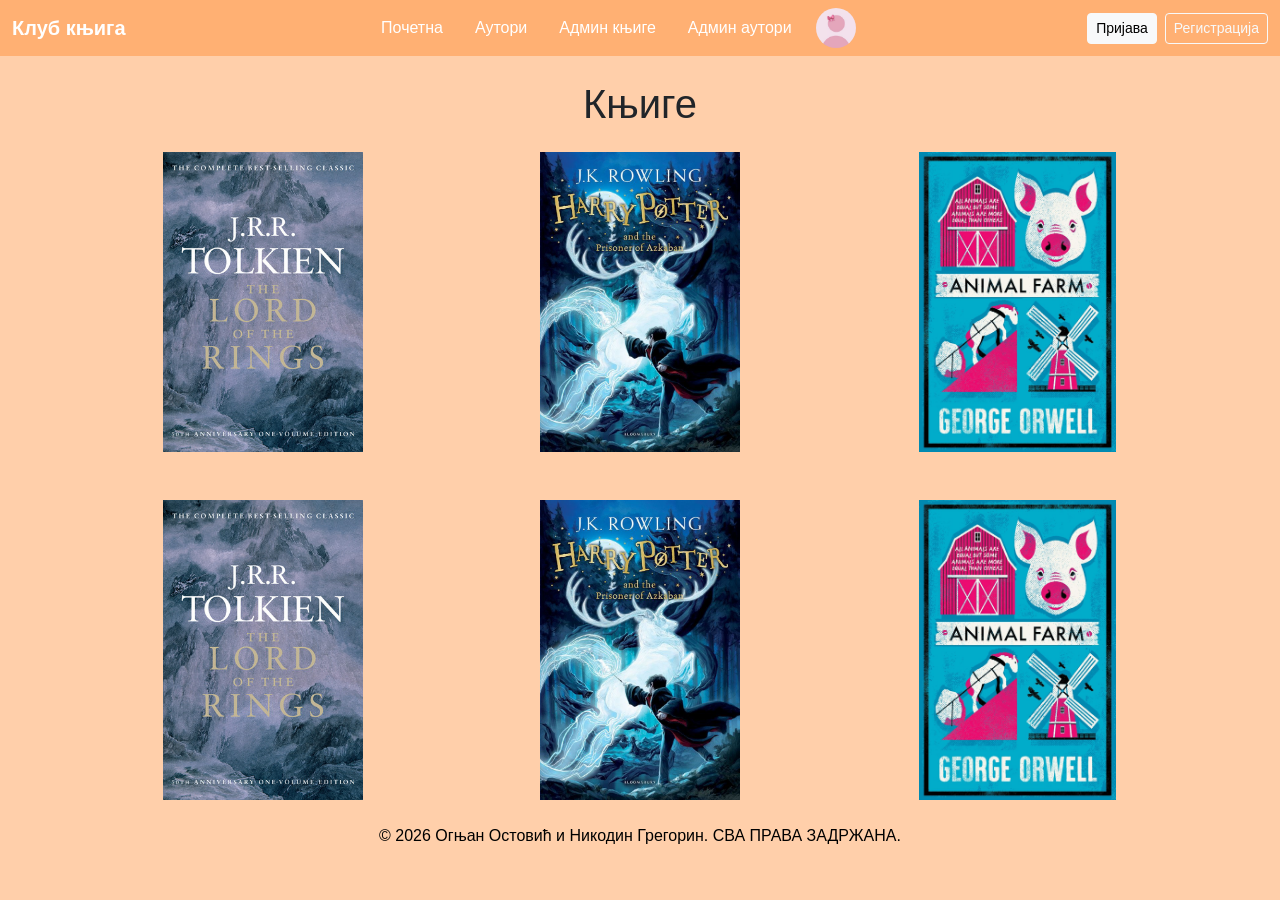
==== index.html @ f7497829 "Админ страница за ауторе" ====
<!DOCTYPE html>
<html lang="en">

<head>
    <meta charset="UTF-8">
    <meta name="viewport" content="width=device-width, initial-scale=1.0">
    <link href="https://cdn.jsdelivr.net/npm/bootstrap@5.3.8/dist/css/bootstrap.min.css" rel="stylesheet" integrity="sha384-sRIl4kxILFvY47J16cr9ZwB07vP4J8+LH7qKQnuqkuIAvNWLzeN8tE5YBujZqJLB" crossorigin="anonymous">
    <link rel="stylesheet" href="https://cdnjs.cloudflare.com/ajax/libs/font-awesome/6.5.2/css/all.min.css">
    <link rel="stylesheet" href="css/style.css">
    <title>Књиге</title>
</head>

<body>
    <nav class="navbar navbar-expand-lg custom-navbar">
        <div class="container-fluid">
            
            <a class="navbar-brand text-white fw-bold" href="index.html">Клуб књига</a>

            <button class="navbar-toggler text-white" type="button" data-bs-toggle="collapse" data-bs-target="#navbarContent">
                Њ
            </button>

            <div class="collapse navbar-collapse" id="navbarContent">
                
                <ul class="navbar-nav mx-auto align-items-lg-center gap-lg-3 text-center">
                    <li class="nav-item">
                        <a class="nav-link text-white" href="index.html">Почетна</a>
                    </li>
                    <li class="nav-item">
                        <a class="nav-link text-white" href="pages/autori.html">Аутори</a>
                    </li>
                    <li class="nav-item">
                        <a class="nav-link text-white" href="pages/admin_knjige.html">Админ књиге</a>
                    </li>
                    <li class="nav-item">
                        <a class="nav-link text-white" href="pages/admin_autori.html">Админ аутори</a>
                    </li>

                    <li class="nav-item">
                        <img class="profile-img" src="/images/профилна.jpg" alt="Профилна">
                    </li>
                    
                </ul>

                <div class="d-flex gap-2">
                    <button class="btn btn-light btn-sm btn-1">Пријава</button>
                    <button class="btn btn-outline-light btn-sm">Регистрација</button>
                </div>

            </div>
        </div>
    </nav>

    <h1 class="text-center mt-4">Књиге</h1>

    <div class="container mt-4">
        <div class="row g-3">

            <div class="col-12 col-md-6 col-lg-4">
                <div class="flip-card">
                    <div class="flip-card-inner">

                        <div class="flip-card-front">
                            <img src="images/knjige/lotr.jpg" alt="Господар прстенова">
                        </div>

                        <div class="flip-card-back">
                            <h5>Господар прстенова</h5>
                            <p>Аутор: Џ. Р. Р. Толкин</p>
                            <p>Година: 1954</p>
                        </div>

                    </div>
                </div>
            </div>

            <div class="col-12 col-md-6 col-lg-4">
                <div class="flip-card">
                    <div class="flip-card-inner">

                        <div class="flip-card-front">
                            <img src="images/knjige/haripoter.jpg" alt="Хари Потер и Камен мудрости">
                        </div>

                        <div class="flip-card-back">
                            <h5>Хари Потер и Камен мудрости</h5>
                            <p>Аутор: Џ. К. Роулинг</p>
                            <p>Година: 1997</p>
                        </div>

                    </div>
                </div>
            </div>

            <div class="col-12 col-md-6 col-lg-4">
                <div class="flip-card">
                    <div class="flip-card-inner">

                        <div class="flip-card-front">
                            <img src="images/knjige/animalfarm.jpg" alt="Животињска фарма">
                        </div>

                        <div class="flip-card-back">
                           <h5>Животињска фарма</h5>
                            <p>Аутор: Џорџ Орвел</p>
                            <p>Година: 1949</p>
                        </div>

                    </div>
                </div>
            </div>

        </div>
        <br><br>
        <div class="row g-3">

            <div class="col-12 col-md-6 col-lg-4">
                <div class="flip-card">
                    <div class="flip-card-inner">

                        <div class="flip-card-front">
                            <img src="images/knjige/lotr.jpg" alt="Господар прстенова">
                        </div>

                        <div class="flip-card-back">
                            <h5>Господар прстенова</h5>
                            <p>Аутор: Џ. Р. Р. Толкин</p>
                            <p>Година: 1954</p>
                        </div>

                    </div>
                </div>
            </div>

            <div class="col-12 col-md-6 col-lg-4">
                <div class="flip-card">
                    <div class="flip-card-inner">

                        <div class="flip-card-front">
                            <img src="images/knjige/haripoter.jpg" alt="Хари Потер и Камен мудрости">
                        </div>

                        <div class="flip-card-back">
                            <h5>Хари Потер и Камен мудрости</h5>
                            <p>Аутор: Џ. К. Роулинг</p>
                            <p>Година: 1997</p>
                        </div>

                    </div>
                </div>
            </div>

            <div class="col-12 col-md-6 col-lg-4">
                <div class="flip-card">
                    <div class="flip-card-inner">

                        <div class="flip-card-front">
                            <img src="images/knjige/animalfarm.jpg" alt="Животињска фарма">
                        </div>

                        <div class="flip-card-back">
                           <h5>Животињска фарма</h5>
                            <p>Аутор: Џорџ Орвел</p>
                            <p>Година: 1949</p>
                        </div>

                    </div>
                </div>
            </div>

        </div>
    </div>

    <br>
    <footer>
        <div class="container">
            <p class="text-center text-black">&copy; 2026 Огњан Остовић и Никодин Грегорин. СВА ПРАВА ЗАДРЖАНА.</p>
        </div>
    </footer>

<script src="https://cdn.jsdelivr.net/npm/bootstrap@5.3.8/dist/js/bootstrap.bundle.min.js"></script>

</body>
</html>
---- css/style.css ----
:root{
    --primary-bg-color: #ffb0739a;
    --secondary-bg-color: #ffb073;
}

body{
    font-family: Arial, sans-serif;
    background-color: var(--primary-bg-color);
}

/* NAVBAR */
.custom-navbar {
    background-color: var(--secondary-bg-color);
}

.btn-1:hover {
    background-color: var(--primary-bg-color);
    color: white;
    border-color: white;
}

.profile-img {
    width: 40px;
    border-radius: 50%;
}


/* KARTICE */
.flip-card {
    perspective: 1000px;
}

.flip-card-inner {
    position: relative;
    width: 100%;
    height: 300px;
    transition: transform 0.6s;
    transform-style: preserve-3d;
}

.flip-card:hover .flip-card-inner {
    transform: rotateY(180deg);
}

.flip-card-front, .flip-card-back {
    position: absolute;
    width: 100%;
    height: 100%;
    border-radius: 10px;
    overflow: hidden;
    backface-visibility: hidden;
}

.flip-card-front img {
    width: 100%;
    height: 100%;
    object-fit: contain;
}

.flip-card-front {
    display: flex;
    justify-content: center;
    align-items: center;
}

.flip-card-back {
    background-color: white;
    transform: rotateY(180deg);
    display: flex;
    flex-direction: column;
    justify-content: center;
    align-items: center;
    padding: 15px;
    text-align: center;
}

.card-link{
    color: black;
}
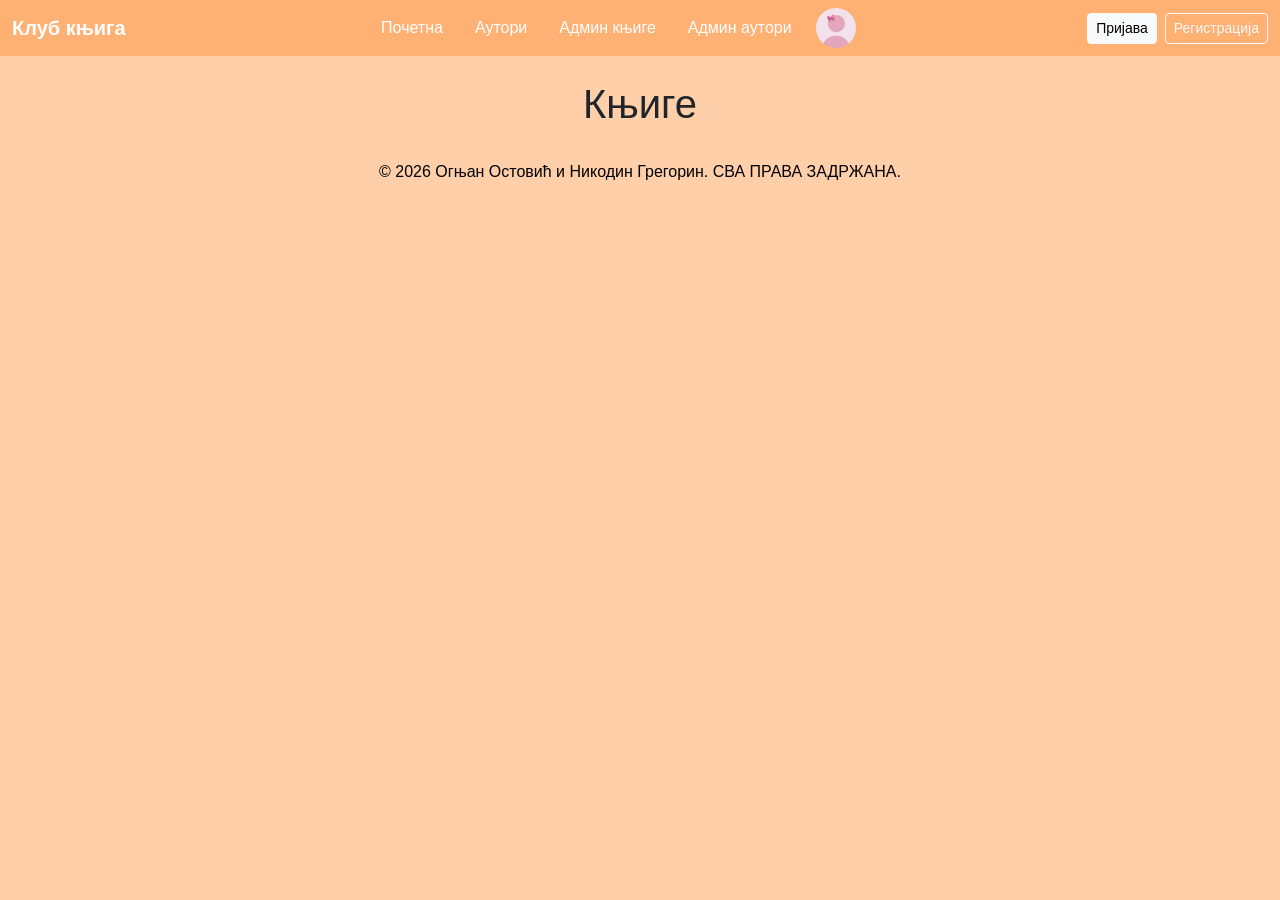
==== commit 96b0fe83: "Динамичко учитавање књига из базе" ====
--- a/index.html
+++ b/index.html
@@ -37,14 +37,16 @@
                     </li>
 
                     <li class="nav-item">
-                        <img class="profile-img" src="/images/профилна.jpg" alt="Профилна">
+                        <a href="pages/korisnicki_profil.html">
+                        <img class="profile-img" src="images/профилна.jpg" alt="Профилна">
+                        </a>
                     </li>
                     
                 </ul>
 
                 <div class="d-flex gap-2">
-                    <button class="btn btn-light btn-sm btn-1">Пријава</button>
-                    <button class="btn btn-outline-light btn-sm">Регистрација</button>
+                    <a href="pages/signup.html" class="btn btn-light btn-sm btn-1">Пријава</a>
+                    <a href="pages/signup.html" class="btn btn-outline-light btn-sm">Регистрација</a>
                 </div>
 
             </div>
@@ -54,119 +56,7 @@
     <h1 class="text-center mt-4">Књиге</h1>
 
     <div class="container mt-4">
-        <div class="row g-3">
-
-            <div class="col-12 col-md-6 col-lg-4">
-                <div class="flip-card">
-                    <div class="flip-card-inner">
-
-                        <div class="flip-card-front">
-                            <img src="images/knjige/lotr.jpg" alt="Господар прстенова">
-                        </div>
-
-                        <div class="flip-card-back">
-                            <h5>Господар прстенова</h5>
-                            <p>Аутор: Џ. Р. Р. Толкин</p>
-                            <p>Година: 1954</p>
-                        </div>
-
-                    </div>
-                </div>
-            </div>
-
-            <div class="col-12 col-md-6 col-lg-4">
-                <div class="flip-card">
-                    <div class="flip-card-inner">
-
-                        <div class="flip-card-front">
-                            <img src="images/knjige/haripoter.jpg" alt="Хари Потер и Камен мудрости">
-                        </div>
-
-                        <div class="flip-card-back">
-                            <h5>Хари Потер и Камен мудрости</h5>
-                            <p>Аутор: Џ. К. Роулинг</p>
-                            <p>Година: 1997</p>
-                        </div>
-
-                    </div>
-                </div>
-            </div>
-
-            <div class="col-12 col-md-6 col-lg-4">
-                <div class="flip-card">
-                    <div class="flip-card-inner">
-
-                        <div class="flip-card-front">
-                            <img src="images/knjige/animalfarm.jpg" alt="Животињска фарма">
-                        </div>
-
-                        <div class="flip-card-back">
-                           <h5>Животињска фарма</h5>
-                            <p>Аутор: Џорџ Орвел</p>
-                            <p>Година: 1949</p>
-                        </div>
-
-                    </div>
-                </div>
-            </div>
-
-        </div>
-        <br><br>
-        <div class="row g-3">
-
-            <div class="col-12 col-md-6 col-lg-4">
-                <div class="flip-card">
-                    <div class="flip-card-inner">
-
-                        <div class="flip-card-front">
-                            <img src="images/knjige/lotr.jpg" alt="Господар прстенова">
-                        </div>
-
-                        <div class="flip-card-back">
-                            <h5>Господар прстенова</h5>
-                            <p>Аутор: Џ. Р. Р. Толкин</p>
-                            <p>Година: 1954</p>
-                        </div>
-
-                    </div>
-                </div>
-            </div>
-
-            <div class="col-12 col-md-6 col-lg-4">
-                <div class="flip-card">
-                    <div class="flip-card-inner">
-
-                        <div class="flip-card-front">
-                            <img src="images/knjige/haripoter.jpg" alt="Хари Потер и Камен мудрости">
-                        </div>
-
-                        <div class="flip-card-back">
-                            <h5>Хари Потер и Камен мудрости</h5>
-                            <p>Аутор: Џ. К. Роулинг</p>
-                            <p>Година: 1997</p>
-                        </div>
-
-                    </div>
-                </div>
-            </div>
-
-            <div class="col-12 col-md-6 col-lg-4">
-                <div class="flip-card">
-                    <div class="flip-card-inner">
-
-                        <div class="flip-card-front">
-                            <img src="images/knjige/animalfarm.jpg" alt="Животињска фарма">
-                        </div>
-
-                        <div class="flip-card-back">
-                           <h5>Животињска фарма</h5>
-                            <p>Аутор: Џорџ Орвел</p>
-                            <p>Година: 1949</p>
-                        </div>
-
-                    </div>
-                </div>
-            </div>
+        <div class="row g-3" id="books-container">
 
         </div>
     </div>
@@ -179,6 +69,6 @@
     </footer>
 
 <script src="https://cdn.jsdelivr.net/npm/bootstrap@5.3.8/dist/js/bootstrap.bundle.min.js"></script>
-
+<script src=".//js/knjige.js"></script>
 </body>
 </html>
--- a/css/style.css
+++ b/css/style.css
@@ -28,6 +28,7 @@
 /* KARTICE */
 .flip-card {
     perspective: 1000px;
+    height: 300px;
 }
 
 .flip-card-inner {
@@ -74,6 +75,10 @@
     text-align: center;
 }
 
+.flip-card-back p{
+    margin-bottom: 6px;
+}
+
 .card-link{
     color: black;
 }
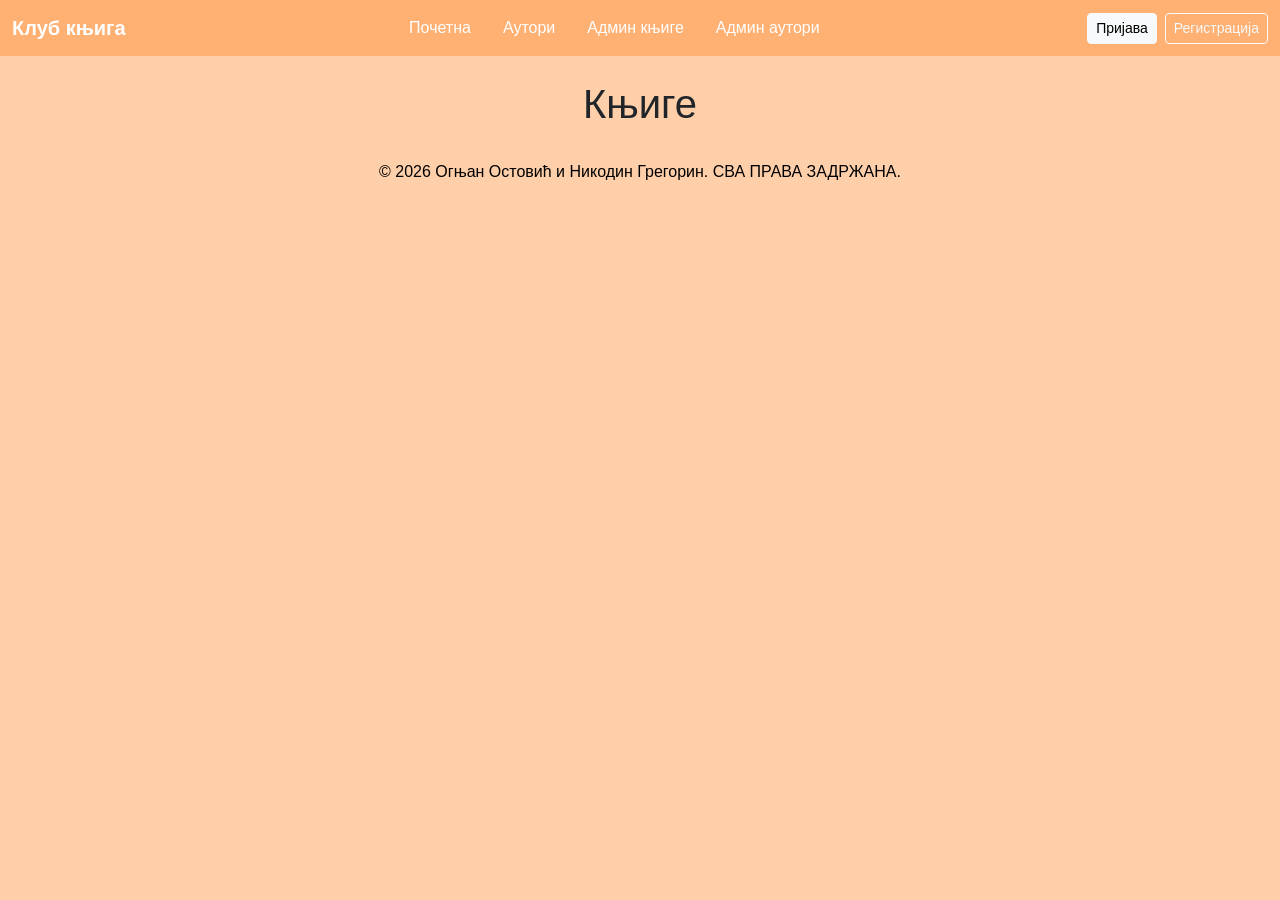
==== commit d65aea1c: "Усклађено појављивање дугмића за (пријаву и регистрацију) и за (одјаву) на свим страницама наспрам с" ====
--- a/index.html
+++ b/index.html
@@ -36,7 +36,7 @@
                         <a class="nav-link text-white" href="pages/admin_autori.html">Админ аутори</a>
                     </li>
 
-                    <li class="nav-item">
+                    <li class="nav-item" id="profile-nav">
                         <a href="pages/korisnicki_profil.html">
                         <img class="profile-img" src="images/профилна.jpg" alt="Профилна">
                         </a>
@@ -44,11 +44,9 @@
                     
                 </ul>
 
-                <div class="d-flex gap-2">
-                    <a href="pages/signup.html" class="btn btn-light btn-sm btn-1">Пријава</a>
-                    <a href="pages/signup.html" class="btn btn-outline-light btn-sm">Регистрација</a>
+                <div class="d-flex gap-2" id="auth-buttons">
+
                 </div>
-
             </div>
         </div>
     </nav>
@@ -70,5 +68,6 @@
 
 <script src="https://cdn.jsdelivr.net/npm/bootstrap@5.3.8/dist/js/bootstrap.bundle.min.js"></script>
 <script src=".//js/knjige.js"></script>
+<script src="js/auth.js"></script>
 </body>
 </html>
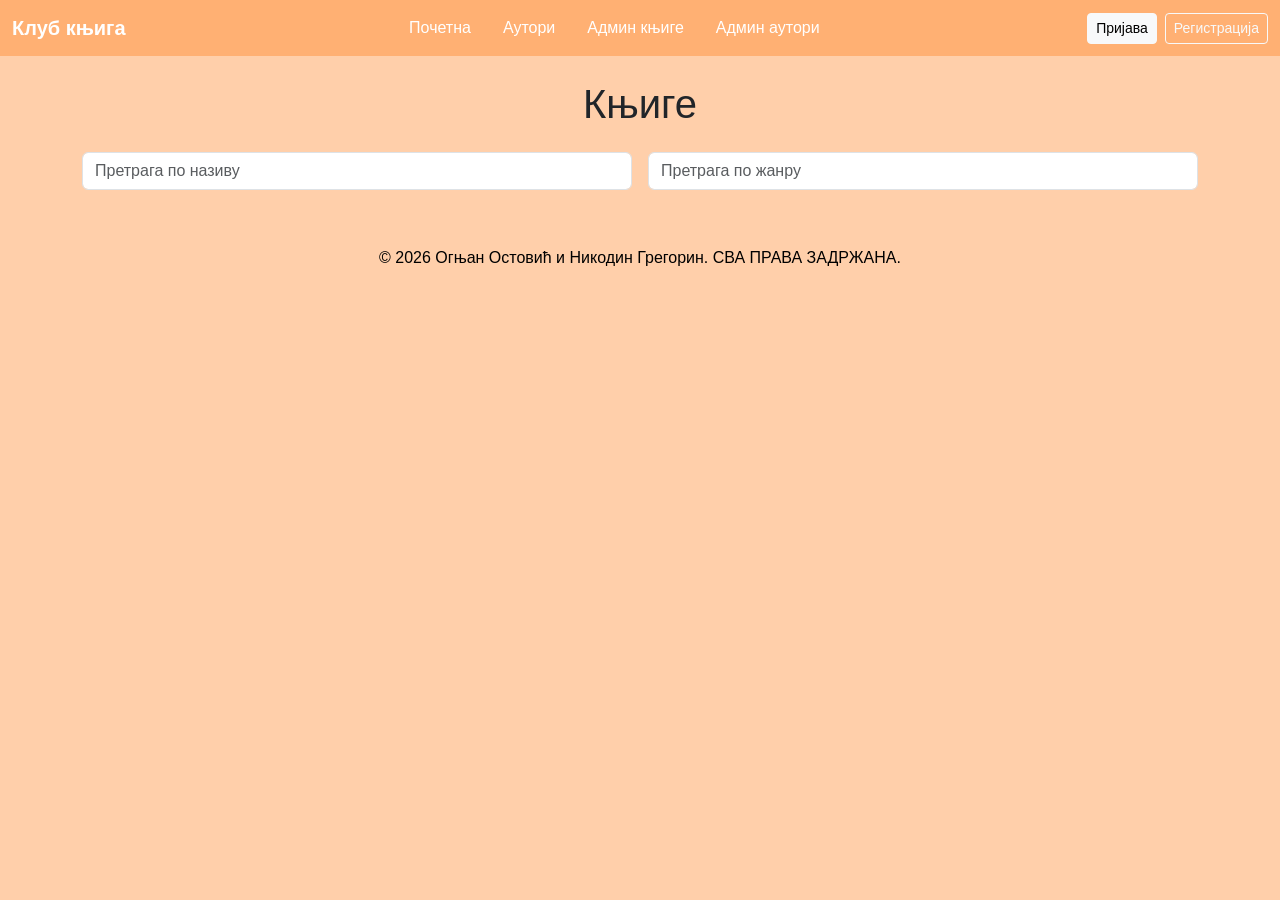
==== commit 1c2362f5: "Филтер књига по називу и жанру." ====
--- a/index.html
+++ b/index.html
@@ -54,6 +54,18 @@
     <h1 class="text-center mt-4">Књиге</h1>
 
     <div class="container mt-4">
+        <div class="row g-3 mb-5">
+            <div class="col-md-6">
+                <input type="text" id="search-title" class="form-control" placeholder="Претрага по називу">
+            </div>
+
+            <div class="col-md-6">
+                <input type="text" id="search-genre" class="form-control" placeholder="Претрага по жанру">
+            </div>
+        </div>
+    </div>
+
+    <div class="container mt-4">
         <div class="row g-3" id="books-container">
 
         </div>
